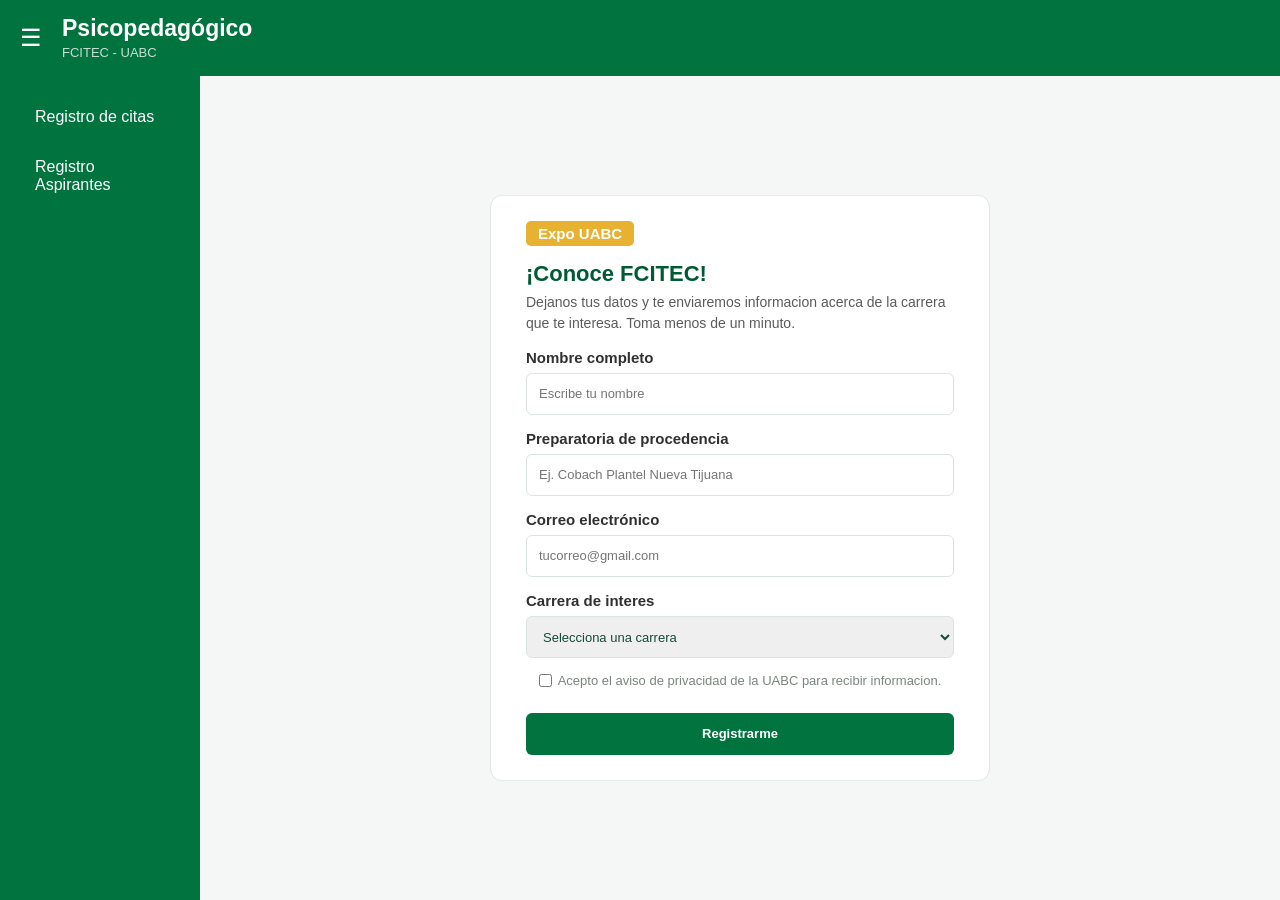
==== frontend/aspirantes/aspirantes.html @ c77801fa "Integra main y mueve aspirantes a frontend/aspirantes" ====
<!DOCTYPE html>
<html lang="en">
<head>
    <meta charset="UTF-8">
    <meta name="viewport" content="width=device-width, initial-scale=1.0">
    <title>Registro FCITEC</title>
    <link rel="stylesheet" href="applicant.css">
</head>
<body>
    <header class="top-navbar">
        <button class="hamburger" onclick="ToggleEvent()">☰</button>
        <div class="brand">
            <h2>Psicopedagógico</h2>
            <small>FCITEC - UABC</small>
        </div>
    </header>

    <div class="container">
        <nav class="sidebar" id="sidebar">
            <a href="#" class="menu-item">Registro de citas</a>
            <a href="#" class="menu-item">Registro Aspirantes</a>
        </nav>

        <main class="content">
            <div class="form-container">
                <div id="registration-view">
                    <div class="header-form">
                        <span class="badge">Expo UABC</span>
                        <h1>¡Conoce FCITEC!</h1>
                        <p>Dejanos tus datos y te enviaremos informacion acerca de la carrera que te interesa. Toma menos de un minuto.</p>
                    </div>

                    <form id="aspirant-form">
                        <div class="group">
                            <label>Nombre completo</label>
                            <input type="text" name="nombre" placeholder="Escribe tu nombre" required>
                        </div>
                        <div class="group">
                            <label>Preparatoria de procedencia</label>
                            <input type="text" name="preparatoria" placeholder="Ej. Cobach Plantel Nueva Tijuana" required>
                        </div>
                        <div class="group">
                            <label>Correo electrónico</label>
                            <input type="text" name="correo" placeholder="tucorreo@gmail.com" required>
                        </div>
                        <div class="group">
                            <label>Carrera de interes</label>
                            <select name="carrera" required>
                                <option value="" disabled selected hidden>Selecciona una carrera</option>
    
                                <optgroup label="Ingenieria">
                                    <option value="1">Bioingenieria</option>
                                    <option value="2">Ingenieria en Software y Tecnologias Emergentes</option>
                                    <option value="3">Ingenieria Aeroespacial</option>
                                    <option value="4">Ingenieria Civil</option>
                                    <option value="5">Ingenieria Electrica</option>
                                    <option value="6">Ingenieria en Energias Renovables</option>
                                    <option value="7">Ingenieria Industrial</option>
                                    <option value="8">Ingenieria Mecanica</option>
                                    <option value="9">Ingenieria Mecatronica</option>
                                    <option value="10">Ingenieria en Semiconductores y Microelectronica</option>
                                </optgroup>
                                <optgroup label="Arquitectura y Diseño">
                                    <option value="11">Arquitectura</option>
                                    <option value="12">Diseño Grafico</option>
                                    <option value="13">Diseño Industrial</option>
                                </optgroup>
                            </select>
                        </div>

                        <div class="checkbox-group">
                            <input type="checkbox" id="privacy" required>
                            <label for="privacy">Acepto el aviso de privacidad de la UABC para recibir informacion.</label>
                        </div>

                        <button type="submit" class="btn-submit">Registrarme</button>
                    </form>
                </div>
                <div id="succes" class="succes">
                    <div class="icon">✓</div>
                    <h2>¡Gracias por registrarte!</h2>
                    <p>Te enviaremos al correo informacion acerca de la carrera seleccionada y de las fechas de admision.</p>
                </div>
            </div>
        </main>
    </div>
<script src="applicant.js"></script>
</body>
</html>
---- frontend/aspirantes/applicant.css ----
body {
    display: flex;
    flex-direction: column;
    min-height: 100vh;
    background-color: #f4f7f6;
    color: #174b37;
}

* {
    box-sizing: border-box;
    margin: 0;
    padding: 0;
    font-family: Arial, Helvetica, sans-serif;
}

.top-navbar {
    background-color: #00733f;
    color: white;
    padding: 15px 20px;
    display: flex;
    align-items: center;
    gap: 20px;
}

.hamburger {
    background: none;
    border: none;
    color: white;
    font-size: 24px;
    cursor: pointer;
}

.brand h2 {
    font-size: 23px;
    line-height: 1.2;
    margin: 0;
}

.brand small {
    font-size: 13px;
    color: #c4e0d1;
}

.container {
    display: flex;
    flex: 1;
    overflow: hidden;
    position: relative;
}

.sidebar {
    width: 200px;
    background-color: #00733f;
    padding: 20px;
    margin-left: 0;
    flex-shrink: 0;
}

.sidebar.toggled {
    margin-left: -260px;
}

.menu-item {
    padding: 12px 15px;
    margin-bottom: 8px;
    color: white;
    text-decoration: none;
    display: block;
    border-radius: 8px;
    font-size: 16px;
}

.menu-item:hover, .menu-item.active {
    background-color: #004d34;
}

.content {
    flex: 1;
    padding: 20px;
    display: flex;
    justify-content: center;
    align-items: center;
    overflow-y: auto;
}

.form-container {
    background: white;
    padding: 25px 35px;
    border-radius: 12px;
    border: 1px solid #e1e8e3;
    width: 100%;
    max-width: 500px;
}

.badge {
    background-color: #e7b132;
    color: #fff;
    padding: 4px 12px;
    border-radius: 5px;
    font-size: 15px;
    font-weight: bold;
    display: inline-block;
    margin-bottom: 15px;
}

.header-form {
    margin-bottom: 15px;
}

.header-form h1 {
    color: #005b35;
    font-size: 22px;
    margin-bottom: 5px;
}

.header-form p {
    color: #595c5a;
    font-size: 14px;
    line-height: 1.5;
}


.group {
    margin-bottom: 15px;
}

.group label {
    display: block;
    margin-bottom: 7px;
    font-weight: 600;
    color: #2f3130;
    font-size: 15px;
}

.group input, .group select {
    width: 100%;
    height: 42px;
    padding: 12px;
    border: 1px solid #dce4df;
    border-radius: 6px;
    font-size: 13px;
    outline: none;
    color: #174b37;
    max-width: 100%;
    text-overflow: ellipsis;
    overflow: hidden;
}

.group input:focus, .group select:focus {
    border-color: #00723F;
}

.checkbox-group {
    display: flex;
    align-items: center;
    gap: 6px;
    margin-bottom: 25px;
    font-size: 13px;
    color: #7b867e;
    margin-top: 15px;
    justify-content: center;
}

.checkbox-group input{
    margin: 0;
}

.btn-submit {
    width: 100%;
    padding: 10px;
    min-height: 42px;
    background-color: #00733F;
    color: white;
    border: none;
    border-radius: 6px;
    font-size: 13px;
    cursor: pointer;
    font-weight: bold;
    transition: background-color 0.2s;
}

.btn-submit:hover {
    background-color: #005d34;
}

.succes {
    display: none;
    text-align: center;
    padding: 20px 0;
}

.icon {
    width: 60px;
    height: 60px;
    background-color: #f2f8f4;
    color: #00733F;
    border-radius: 50%;
    display: flex;
    align-items: center;
    justify-content: center;
    font-size: 30px;
    margin: 0 auto 20px;
}

.succes h2 {
    color: #004d2e;
    margin-bottom: 10px;
    font-size: 24px;
}

.succes p {
    color: #6f7b74;
    margin-bottom: 20px;
    font-size: 13px;
}

@media (max-width: 768px) {
    .sidebar {
        position: absolute;
        height: 100%;
        z-index: 1000;
        margin-left: 0;
        width: 100%;
        height: auto;
        top: 0;
        left: 0;
        display: none;
    }
    
    .sidebar.toggled {
        margin-left: 0;
        display: block;
    }

    .checkbox-group{
        margin: 8px;
    }

}
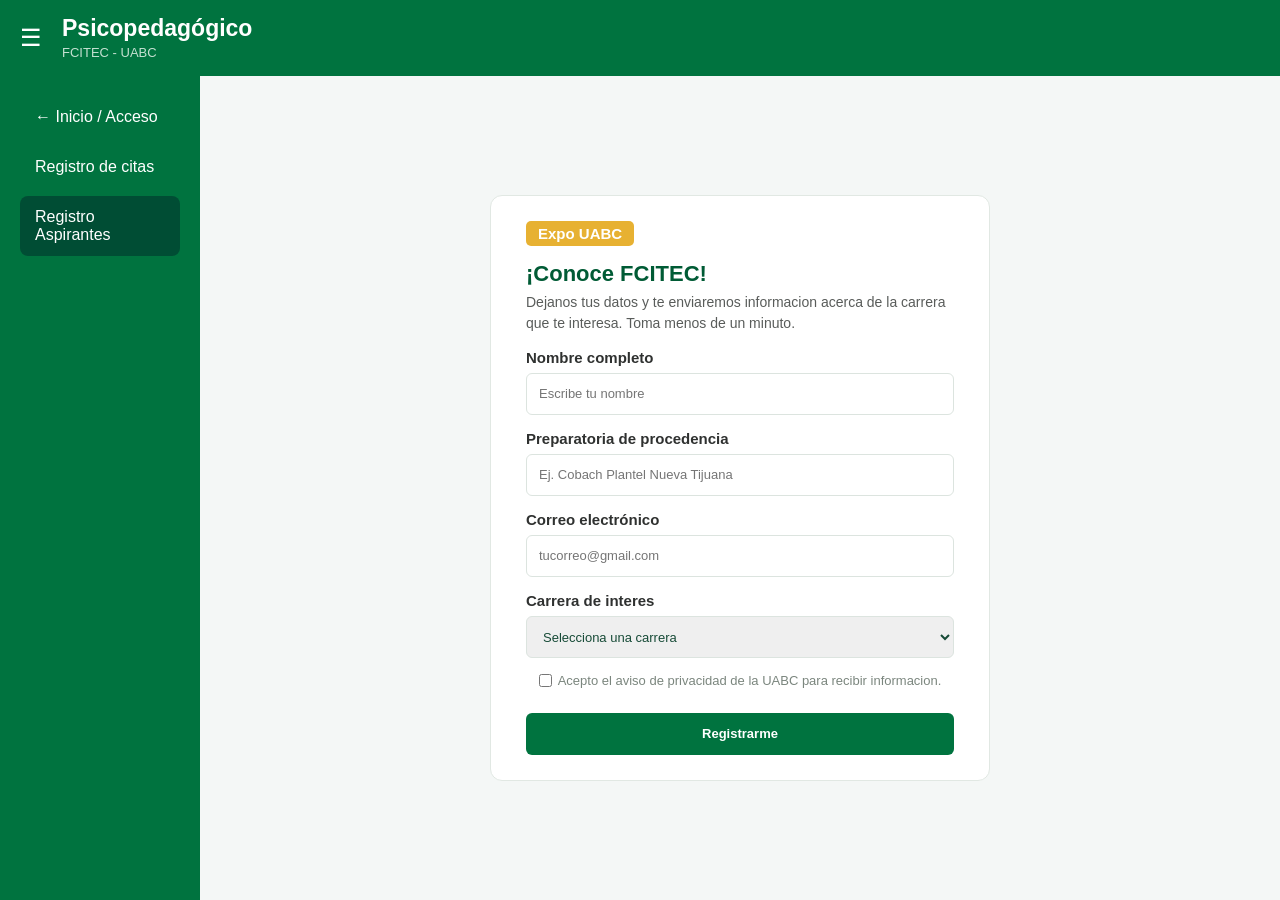
==== commit a44d1f21: "Se añadio enlace a login, registro y persistencia local" ====
--- a/frontend/aspirantes/aspirantes.html
+++ b/frontend/aspirantes/aspirantes.html
@@ -1,11 +1,13 @@
 <!DOCTYPE html>
-<html lang="en">
+<html lang="es">
+
 <head>
     <meta charset="UTF-8">
     <meta name="viewport" content="width=device-width, initial-scale=1.0">
     <title>Registro FCITEC</title>
     <link rel="stylesheet" href="applicant.css">
 </head>
+
 <body>
     <header class="top-navbar">
         <button class="hamburger" onclick="ToggleEvent()">☰</button>
@@ -17,8 +19,9 @@
 
     <div class="container">
         <nav class="sidebar" id="sidebar">
-            <a href="#" class="menu-item">Registro de citas</a>
-            <a href="#" class="menu-item">Registro Aspirantes</a>
+            <a href="../login/access.php" class="menu-item">← Inicio / Acceso</a>
+            <a href="../citas/index.php" class="menu-item">Registro de citas</a>
+            <a href="aspirantes.html" class="menu-item active">Registro Aspirantes</a>
         </nav>
 
         <main class="content">
@@ -27,7 +30,8 @@
                     <div class="header-form">
                         <span class="badge">Expo UABC</span>
                         <h1>¡Conoce FCITEC!</h1>
-                        <p>Dejanos tus datos y te enviaremos informacion acerca de la carrera que te interesa. Toma menos de un minuto.</p>
+                        <p>Dejanos tus datos y te enviaremos informacion acerca de la carrera que te interesa. Toma
+                            menos de un minuto.</p>
                     </div>
 
                     <form id="aspirant-form">
@@ -37,17 +41,18 @@
                         </div>
                         <div class="group">
                             <label>Preparatoria de procedencia</label>
-                            <input type="text" name="preparatoria" placeholder="Ej. Cobach Plantel Nueva Tijuana" required>
+                            <input type="text" name="preparatoria" placeholder="Ej. Cobach Plantel Nueva Tijuana"
+                                required>
                         </div>
                         <div class="group">
                             <label>Correo electrónico</label>
-                            <input type="text" name="correo" placeholder="tucorreo@gmail.com" required>
+                            <input type="email" name="correo" placeholder="tucorreo@gmail.com" required>
                         </div>
                         <div class="group">
                             <label>Carrera de interes</label>
                             <select name="carrera" required>
                                 <option value="" disabled selected hidden>Selecciona una carrera</option>
-    
+
                                 <optgroup label="Ingenieria">
                                     <option value="1">Bioingenieria</option>
                                     <option value="2">Ingenieria en Software y Tecnologias Emergentes</option>
@@ -70,7 +75,8 @@
 
                         <div class="checkbox-group">
                             <input type="checkbox" id="privacy" required>
-                            <label for="privacy">Acepto el aviso de privacidad de la UABC para recibir informacion.</label>
+                            <label for="privacy">Acepto el aviso de privacidad de la UABC para recibir
+                                informacion.</label>
                         </div>
 
                         <button type="submit" class="btn-submit">Registrarme</button>
@@ -79,11 +85,14 @@
                 <div id="succes" class="succes">
                     <div class="icon">✓</div>
                     <h2>¡Gracias por registrarte!</h2>
-                    <p>Te enviaremos al correo informacion acerca de la carrera seleccionada y de las fechas de admision.</p>
+                    <p>Te enviaremos al correo informacion acerca de la carrera seleccionada y de las fechas de
+                        admision.</p>
+                    <a href="../login/access.php" class="btn-return">Volver al inicio</a>
                 </div>
             </div>
         </main>
     </div>
-<script src="applicant.js"></script>
+    <script src="applicant.js"></script>
 </body>
-</html>
+
+</html>
--- a/frontend/aspirantes/applicant.css
+++ b/frontend/aspirantes/applicant.css
@@ -212,6 +212,23 @@
     color: #6f7b74;
     margin-bottom: 20px;
     font-size: 13px;
+}
+
+.btn-return {
+    display: inline-block;
+    padding: 11px 24px;
+    background-color: #00733F;
+    color: white;
+    text-decoration: none;
+    border-radius: 6px;
+    font-size: 13px;
+    font-weight: bold;
+    cursor: pointer;
+    transition: background-color 0.2s;
+}
+
+.btn-return:hover {
+    background-color: #005d34;
 }
 
 @media (max-width: 768px) {
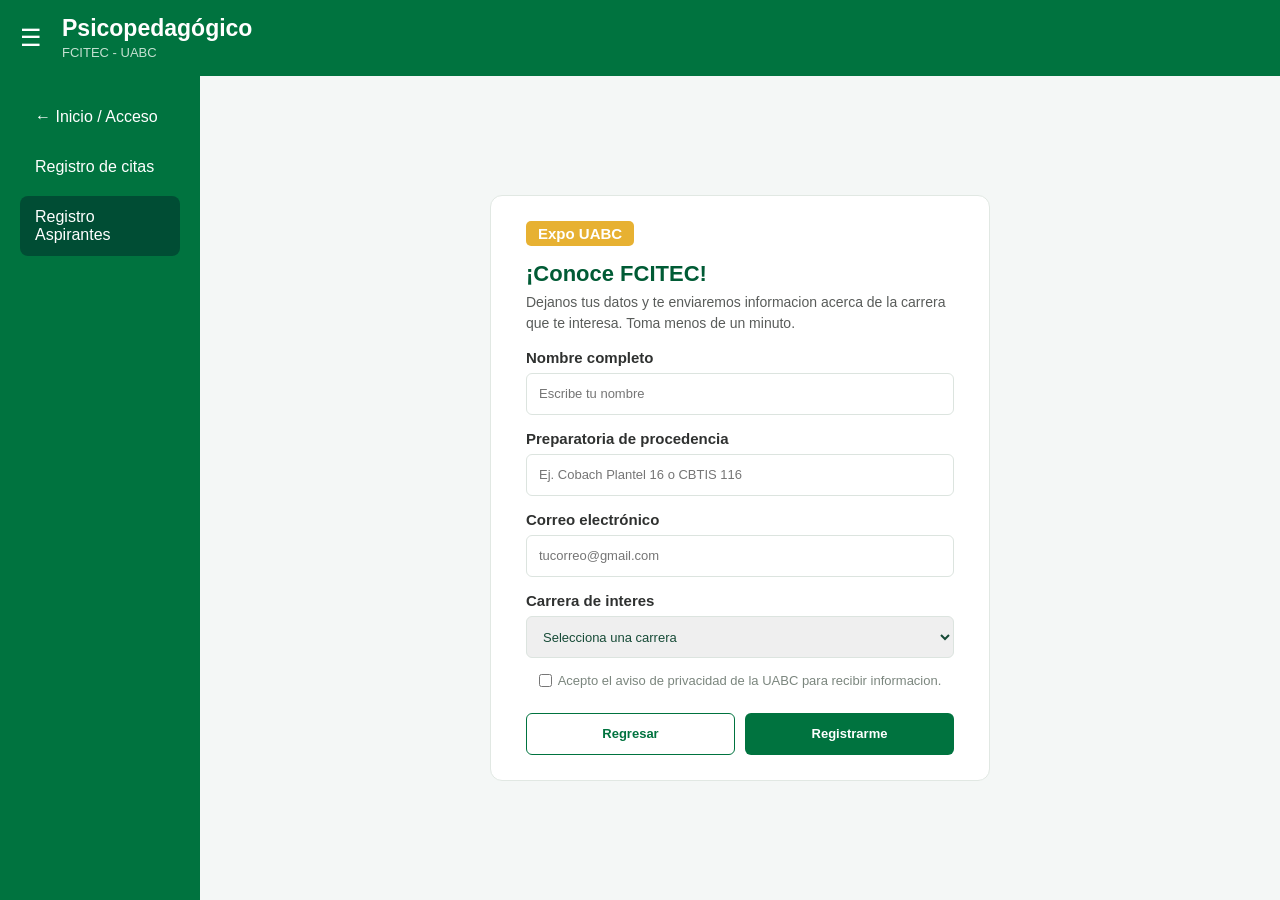
==== commit 394c8c83: "Se agrego la creacion de cuenta y se modificaron validaciones de los campos del registro" ====
--- a/frontend/aspirantes/aspirantes.html
+++ b/frontend/aspirantes/aspirantes.html
@@ -6,6 +6,7 @@
     <meta name="viewport" content="width=device-width, initial-scale=1.0">
     <title>Registro FCITEC</title>
     <link rel="stylesheet" href="applicant.css">
+    <link rel="stylesheet" href="../shared/validation.css">
 </head>
 
 <body>
@@ -34,14 +35,14 @@
                             menos de un minuto.</p>
                     </div>
 
-                    <form id="aspirant-form">
+                    <form id="aspirant-form" novalidate>
                         <div class="group">
                             <label>Nombre completo</label>
-                            <input type="text" name="nombre" placeholder="Escribe tu nombre" required>
+                            <input type="text" name="nombre" placeholder="Escribe tu nombre" maxlength="150" required>
                         </div>
                         <div class="group">
                             <label>Preparatoria de procedencia</label>
-                            <input type="text" name="preparatoria" placeholder="Ej. Cobach Plantel Nueva Tijuana"
+                            <input type="text" name="preparatoria" placeholder="Ej. Cobach Plantel 16 o CBTIS 116"
                                 required>
                         </div>
                         <div class="group">
@@ -79,7 +80,10 @@
                                 informacion.</label>
                         </div>
 
-                        <button type="submit" class="btn-submit">Registrarme</button>
+                        <div class="form-actions">
+                            <a href="../login/access.php" class="btn-regresar">Regresar</a>
+                            <button type="submit" class="btn-submit">Registrarme</button>
+                        </div>
                     </form>
                 </div>
                 <div id="succes" class="succes">
@@ -92,6 +96,7 @@
             </div>
         </main>
     </div>
+    <script src="../shared/validation.js"></script>
     <script src="applicant.js"></script>
 </body>
 
--- a/frontend/aspirantes/applicant.css
+++ b/frontend/aspirantes/applicant.css
@@ -177,6 +177,32 @@
     cursor: pointer;
     font-weight: bold;
     transition: background-color 0.2s;
+}
+
+.form-actions {
+    display: grid;
+    grid-template-columns: 1fr 1fr;
+    gap: 10px;
+}
+
+.btn-regresar {
+    display: flex;
+    align-items: center;
+    justify-content: center;
+    min-height: 42px;
+    padding: 10px;
+    border: 1px solid #00733F;
+    border-radius: 6px;
+    background: #fff;
+    color: #00733F;
+    font-size: 13px;
+    font-weight: bold;
+    text-decoration: none;
+    transition: background-color 0.2s;
+}
+
+.btn-regresar:hover {
+    background-color: #e3f6ea;
 }
 
 .btn-submit:hover {
--- a/frontend/shared/validation.css
+++ b/frontend/shared/validation.css
@@ -0,0 +1,45 @@
+/* Estilos compartidos para mensajes de validación (aspirantes, citas, estudiantes) */
+.field-error {
+  margin: 6px 0 0;
+  padding: 0;
+  color: #c62828;
+  font-size: 12.5px;
+  line-height: 1.4;
+  font-weight: 600;
+  text-align: left;
+}
+
+.field-error:empty {
+  display: none;
+}
+
+.field>.field-error {
+  margin: 0;
+}
+
+.input-invalid,
+.input-invalid:focus {
+  border-color: #c62828 !important;
+  background-color: #fff8f8 !important;
+}
+
+/* Botón de regresar reutilizable */
+.btn-back {
+  display: inline-flex;
+  align-items: center;
+  gap: 6px;
+  margin-bottom: 14px;
+  padding: 8px 14px;
+  border: 1px solid #00733f;
+  border-radius: 8px;
+  background: #fff;
+  color: #00733f;
+  font-size: 13px;
+  font-weight: bold;
+  text-decoration: none;
+  cursor: pointer;
+}
+
+.btn-back:hover {
+  background: #e3f6ea;
+}
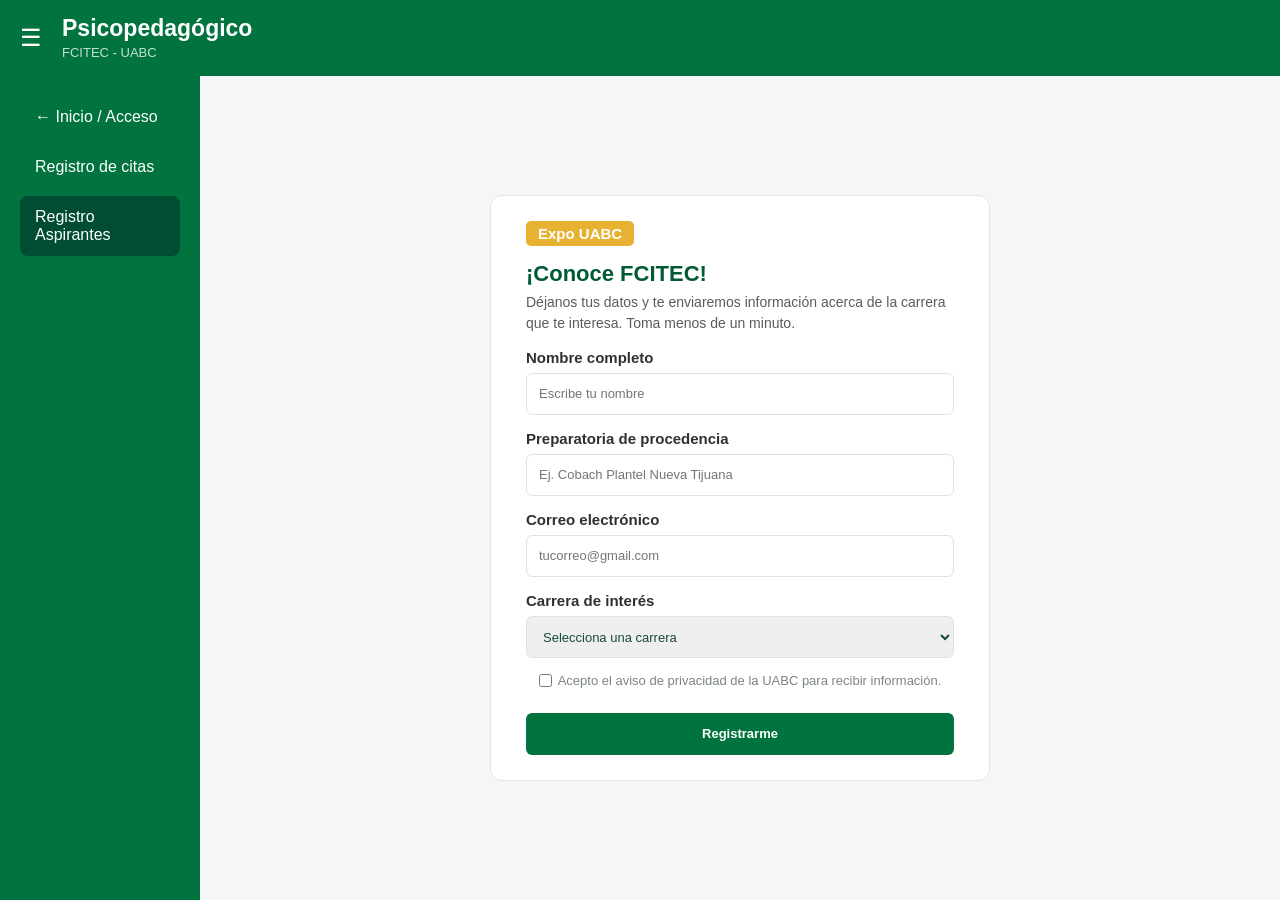
==== commit 417f15da: "Correcion de datos" ====
--- a/frontend/aspirantes/aspirantes.html
+++ b/frontend/aspirantes/aspirantes.html
@@ -6,7 +6,6 @@
     <meta name="viewport" content="width=device-width, initial-scale=1.0">
     <title>Registro FCITEC</title>
     <link rel="stylesheet" href="applicant.css">
-    <link rel="stylesheet" href="../shared/validation.css">
 </head>
 
 <body>
@@ -31,72 +30,64 @@
                     <div class="header-form">
                         <span class="badge">Expo UABC</span>
                         <h1>¡Conoce FCITEC!</h1>
-                        <p>Dejanos tus datos y te enviaremos informacion acerca de la carrera que te interesa. Toma
-                            menos de un minuto.</p>
+                        <p>Déjanos tus datos y te enviaremos información acerca de la carrera que te interesa. Toma menos de un minuto.</p>
                     </div>
 
-                    <form id="aspirant-form" novalidate>
+                    <form id="aspirant-form">
                         <div class="group">
                             <label>Nombre completo</label>
-                            <input type="text" name="nombre" placeholder="Escribe tu nombre" maxlength="150" required>
+                            <input type="text" name="nombre" placeholder="Escribe tu nombre" required>
                         </div>
                         <div class="group">
                             <label>Preparatoria de procedencia</label>
-                            <input type="text" name="preparatoria" placeholder="Ej. Cobach Plantel 16 o CBTIS 116"
-                                required>
+                            <input type="text" name="preparatoria" placeholder="Ej. Cobach Plantel Nueva Tijuana" required>
                         </div>
                         <div class="group">
                             <label>Correo electrónico</label>
                             <input type="email" name="correo" placeholder="tucorreo@gmail.com" required>
                         </div>
                         <div class="group">
-                            <label>Carrera de interes</label>
+                            <label>Carrera de interés</label>
                             <select name="carrera" required>
                                 <option value="" disabled selected hidden>Selecciona una carrera</option>
 
-                                <optgroup label="Ingenieria">
-                                    <option value="1">Bioingenieria</option>
-                                    <option value="2">Ingenieria en Software y Tecnologias Emergentes</option>
-                                    <option value="3">Ingenieria Aeroespacial</option>
-                                    <option value="4">Ingenieria Civil</option>
-                                    <option value="5">Ingenieria Electrica</option>
-                                    <option value="6">Ingenieria en Energias Renovables</option>
-                                    <option value="7">Ingenieria Industrial</option>
-                                    <option value="8">Ingenieria Mecanica</option>
-                                    <option value="9">Ingenieria Mecatronica</option>
-                                    <option value="10">Ingenieria en Semiconductores y Microelectronica</option>
+                                <optgroup label="Ingeniería">
+                                    <option value="Bioingeniería">Bioingeniería</option>
+                                    <option value="Ingeniería en Software y Tecnologías Emergentes">Ingenieria en Software y Tecnologias Emergentes</option>
+                                    <option value="Ingeniería Aeroespacial">Ingenieria Aeroespacial</option>
+                                    <option value="Ingeniería Civil">Ingenieria Civil</option>
+                                    <option value="Ingeniería Eléctrica">Ingenieria Electrica</option>
+                                    <option value="Ingeniería en Energías Renovables">Ingenieria en Energias Renovables</option>
+                                    <option value="Ingeniería Industrial">Ingenieria Industrial</option>
+                                    <option value="Ingeniería Mecánica">Ingenieria Mecánica</option>
+                                    <option value="Ingeniería Mecatrónica">Ingenieria Mecatrónica</option>
+                                    <option value="Ingeniería en Semiconductores y Microelectrónica">Ingenieria en Semiconductores y Microelectrónica</option>
                                 </optgroup>
                                 <optgroup label="Arquitectura y Diseño">
-                                    <option value="11">Arquitectura</option>
-                                    <option value="12">Diseño Grafico</option>
-                                    <option value="13">Diseño Industrial</option>
+                                    <option value="Arquitectura">Arquitectura</option>
+                                    <option value="Diseño Gráfico">Diseño Grafico</option>
+                                    <option value="Diseño Industrial">Diseño Industrial</option>
                                 </optgroup>
                             </select>
                         </div>
 
                         <div class="checkbox-group">
                             <input type="checkbox" id="privacy" required>
-                            <label for="privacy">Acepto el aviso de privacidad de la UABC para recibir
-                                informacion.</label>
+                            <label for="privacy">Acepto el aviso de privacidad de la UABC para recibir información.</label>
                         </div>
 
-                        <div class="form-actions">
-                            <a href="../login/access.php" class="btn-regresar">Regresar</a>
-                            <button type="submit" class="btn-submit">Registrarme</button>
-                        </div>
+                        <button type="submit" class="btn-submit">Registrarme</button>
                     </form>
                 </div>
-                <div id="succes" class="succes">
+                <div id="succes" class="succes" style="display: none;">
                     <div class="icon">✓</div>
                     <h2>¡Gracias por registrarte!</h2>
-                    <p>Te enviaremos al correo informacion acerca de la carrera seleccionada y de las fechas de
-                        admision.</p>
+                    <p>Te enviaremos al correo información acerca de la carrera seleccionada y de las fechas de admisión.</p>
                     <a href="../login/access.php" class="btn-return">Volver al inicio</a>
                 </div>
             </div>
         </main>
     </div>
-    <script src="../shared/validation.js"></script>
     <script src="applicant.js"></script>
 </body>
 
